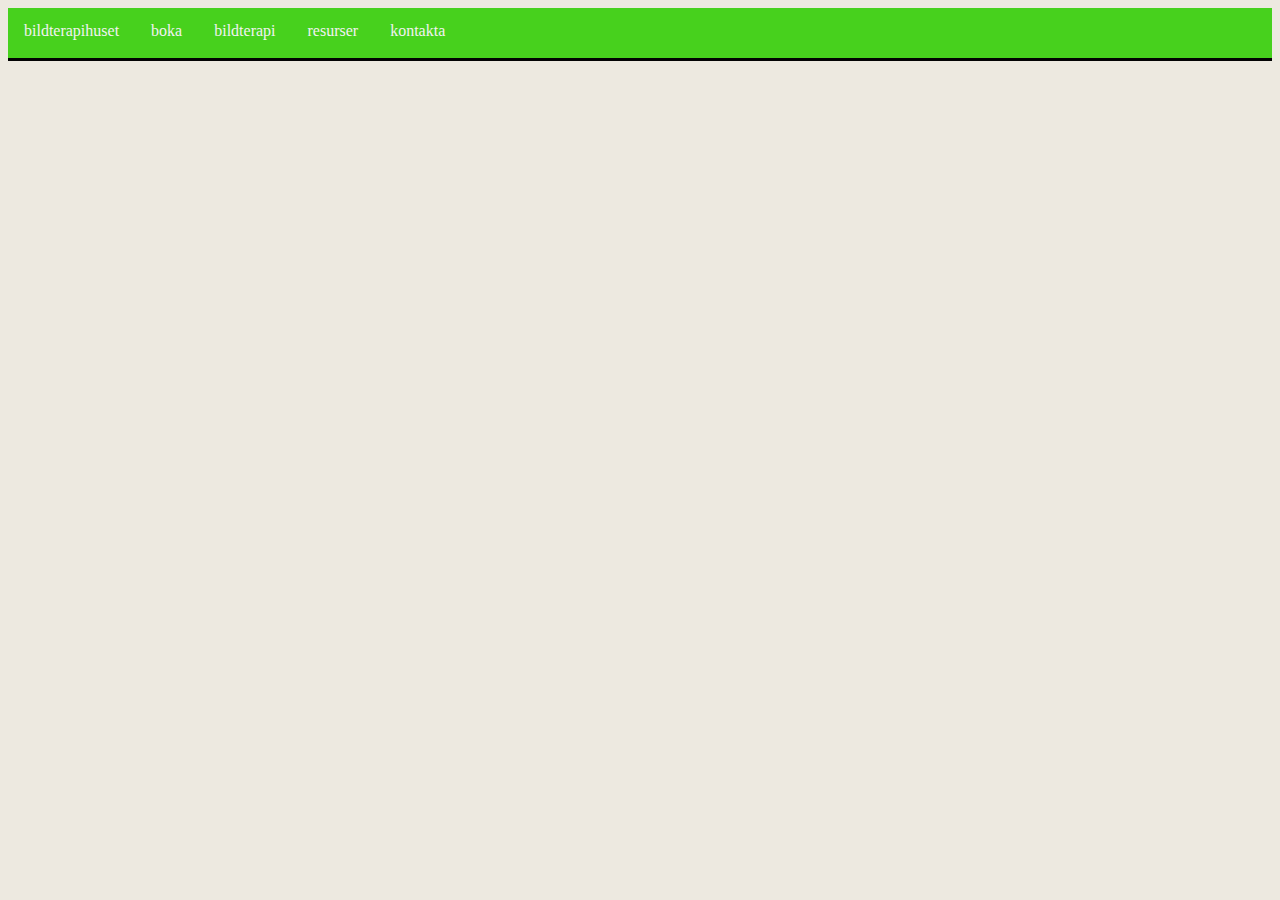
==== docs/bildterapi.html @ 5741a440 "02-10" ====
<!DOCTYPE html>
<html lang="en">

<head>
    <meta charset="UTF-8">
    <meta name="viewport" content="width=device-width, initial-scale=1.0">
    <meta http-equiv="X-UA-Compatible" content="ie=edge">
    <title>Document</title>
    <link rel="stylesheet" href="css/style.css">
</head>

<body>
    <div class="meny-container">
        

<a href="index.html">bildterapihuset</a>
   <a href="boka.html">boka</a>
   <a href="bildterapi.html">bildterapi</a>
            <a href="resurser.html">resurser</a>
            <a href="kontakta.html">kontakta</a>
         
          </div>
    </div>
    <div class="line-container">
</div>
---- docs/css/style.css ----
{
  height: 100%;
}
body {
  background-color: #ede9e0;

}

.meny-container {
  display: flex;
 background-color: #47d11d;
  height: 50px;
  width: 100%;

}
.meny-container a {
  float: left;
  display: block;
  color: #f2f2f2;
  text-align: center;
  padding: 14px 16px;
  text-decoration: none;
}

.meny-container a:hover {
  background-color: #ddd;
  color: black;
}
.line-container {
  display: flex;

  background-color: #030303;
  height: 3px;
  width: 100%;
}
.blid-container {
  display: flex;
  height: 1000px;
width: 100%;
}
.aktuelt {
  display: flex;
}
.flexbox-container {
  display: flex;

  background-color: #ede9e0;
  height: 200px;
  width: 100%;
}

.flexbox-item1 {
  margin-left: 13%;
  height: 200px;
  width: 200px;
  background-color: #dfcbb5;
}
.flexbox-item2 {
  margin-left: 13%;
  margin-right: ;
  width: 200px;
  height: 200px;
  background-color: #dfcbb5;
}

.flexbox-item3 {
  margin-right: 13%;
  width: 200px;
  height: 200px;
  background-color: #dfcbb5;
}



.topnav a {
  float: left;
  display: block;
  color: #f2f2f2;
  text-align: center;
  padding: 14px 16px;
  text-decoration: none;
}

.topnav a:hover {
  background-color: #ddd;
  color: black;
}
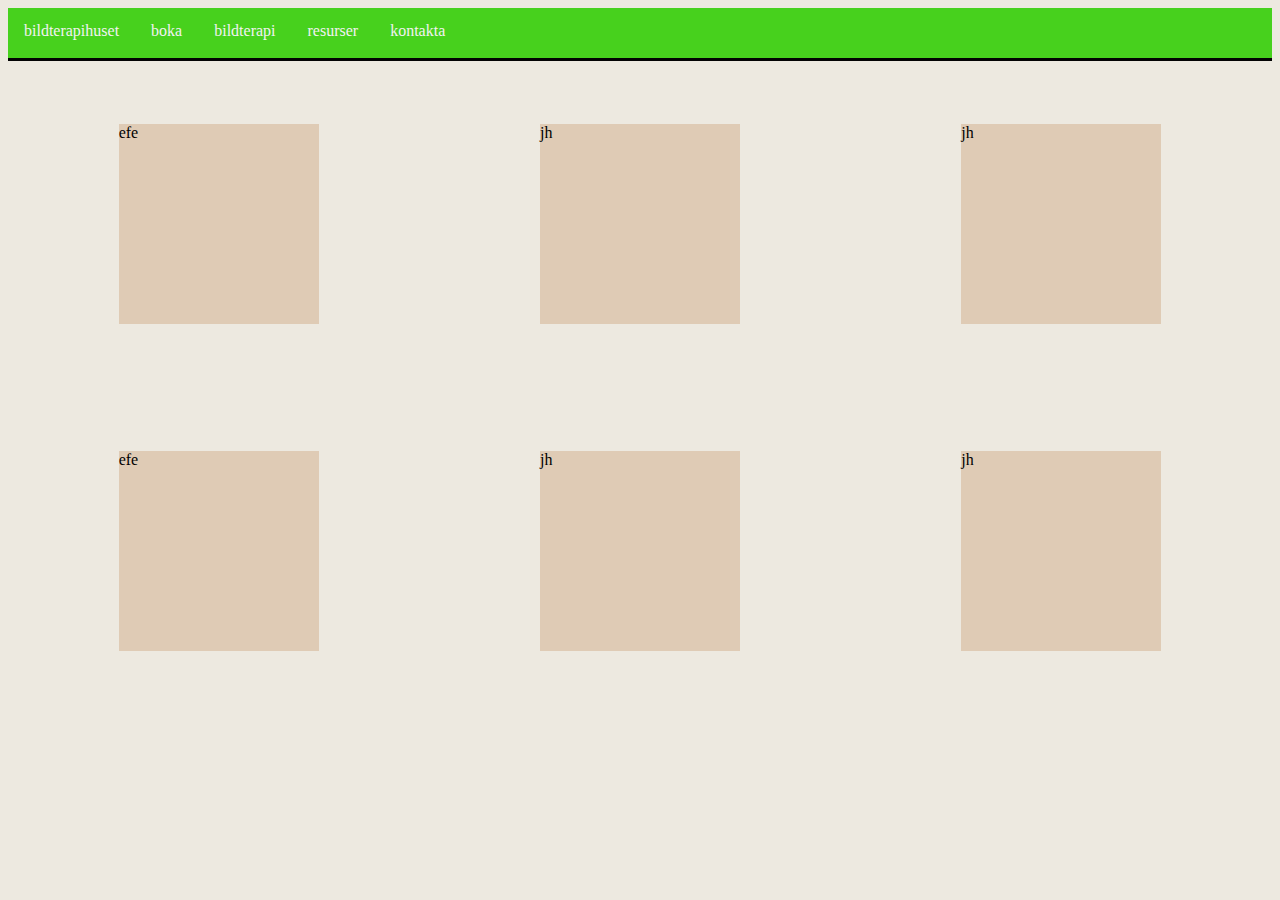
==== commit 91059e81: "20-17" ====
--- a/docs/bildterapi.html
+++ b/docs/bildterapi.html
@@ -18,8 +18,32 @@
    <a href="bildterapi.html">bildterapi</a>
             <a href="resurser.html">resurser</a>
             <a href="kontakta.html">kontakta</a>
-         
           </div>
-    </div>
     <div class="line-container">
-</div>+</div>
+          </div>
+          <div class="flexbox-container2">
+             <div class="flexbox-item4">
+                efe
+            </div>
+                 <div class="flexbox-item5">
+                jh
+            </div>
+               <div class="flexbox-item6">
+                jh
+               </div>
+        
+                <div class="flexbox-item7">
+                    efe
+                </div>
+                <div class="flexbox-item8">
+                    jh
+                </div>
+                <div class="flexbox-item9">
+                    jh
+                </div>
+            </div>
+
+    </body>
+</html>
+   --- a/docs/css/style.css
+++ b/docs/css/style.css
@@ -3,6 +3,7 @@
 }
 body {
   background-color: #ede9e0;
+  
 
 }
 
@@ -33,38 +34,116 @@
   height: 3px;
   width: 100%;
 }
-.blid-container {
+.blid{
   display: flex;
-  height: 1000px;
+  height: 100%;
 width: 100%;
 }
 .aktuelt {
-  display: flex;
+
+margin-left: 45%;
 }
 .flexbox-container {
   display: flex;
+  -webkit-flex-wrap: wrap;
+  display: flex;
+  justify-content: space-around;
 
   background-color: #ede9e0;
-  height: 200px;
+  margin: auto;
+  height: 100%;
   width: 100%;
+  margin-top: 5%;
+
 }
 
 .flexbox-item1 {
-  margin-left: 13%;
+  margin: 0%;
+  height: 300px;
+  width: 350px;
+  background-color: #dfcbb5;
+}
+.flexbox-item2 {
+  margin: 0%;
+  height: 300px;
+  width: 350px;
+  background-color: #dfcbb5;
+}
+
+.flexbox-item3 {
+  margin: 0%;
+  height: 300px;
+  width: 350px;
+  background-color: #dfcbb5;
+}
+@media (max-width: 65rem) {
+.flexbox-item1{
+  margin: 5%;}
+  .flexbox-item2{
+    margin: 5%;}
+    .flexbox-item3{
+      margin: 5%;}
+
+
+
+
+
+}
+
+
+
+
+
+
+
+
+
+  .flexbox-container2 {
+  display: flex;
+  justify-content: space-around;
+  -webkit-flex-wrap: wrap;
+  background-color: #ede9e0;
+  height: 100%;
+  width: 100%;
+  margin: auto;
+  
+}
+  .flexbox-item4 {
+ margin: 5%;
+  height: 200px;
+  width: 200px;
+  background-color: #dfcbb5;
+  align-content: space-between;
+}
+.flexbox-item5 {
+  margin: 5%;
+  width: 200px;
+  height: 200px;
+  background-color: #dfcbb5;
+}
+
+.flexbox-item6 {
+  margin: 5%;
+  width: 200px;
+  height: 200px;
+  background-color: #dfcbb5;
+}
+.flexbox-item7 {
+  margin: 5%;
   height: 200px;
   width: 200px;
   background-color: #dfcbb5;
 }
-.flexbox-item2 {
-  margin-left: 13%;
+.flexbox-item8 {
+  margin: 5%;
   margin-right: ;
   width: 200px;
   height: 200px;
   background-color: #dfcbb5;
 }
 
-.flexbox-item3 {
-  margin-right: 13%;
+.flexbox-item9 {
+  margin: 5%;
   width: 200px;
   height: 200px;
   background-color: #dfcbb5;
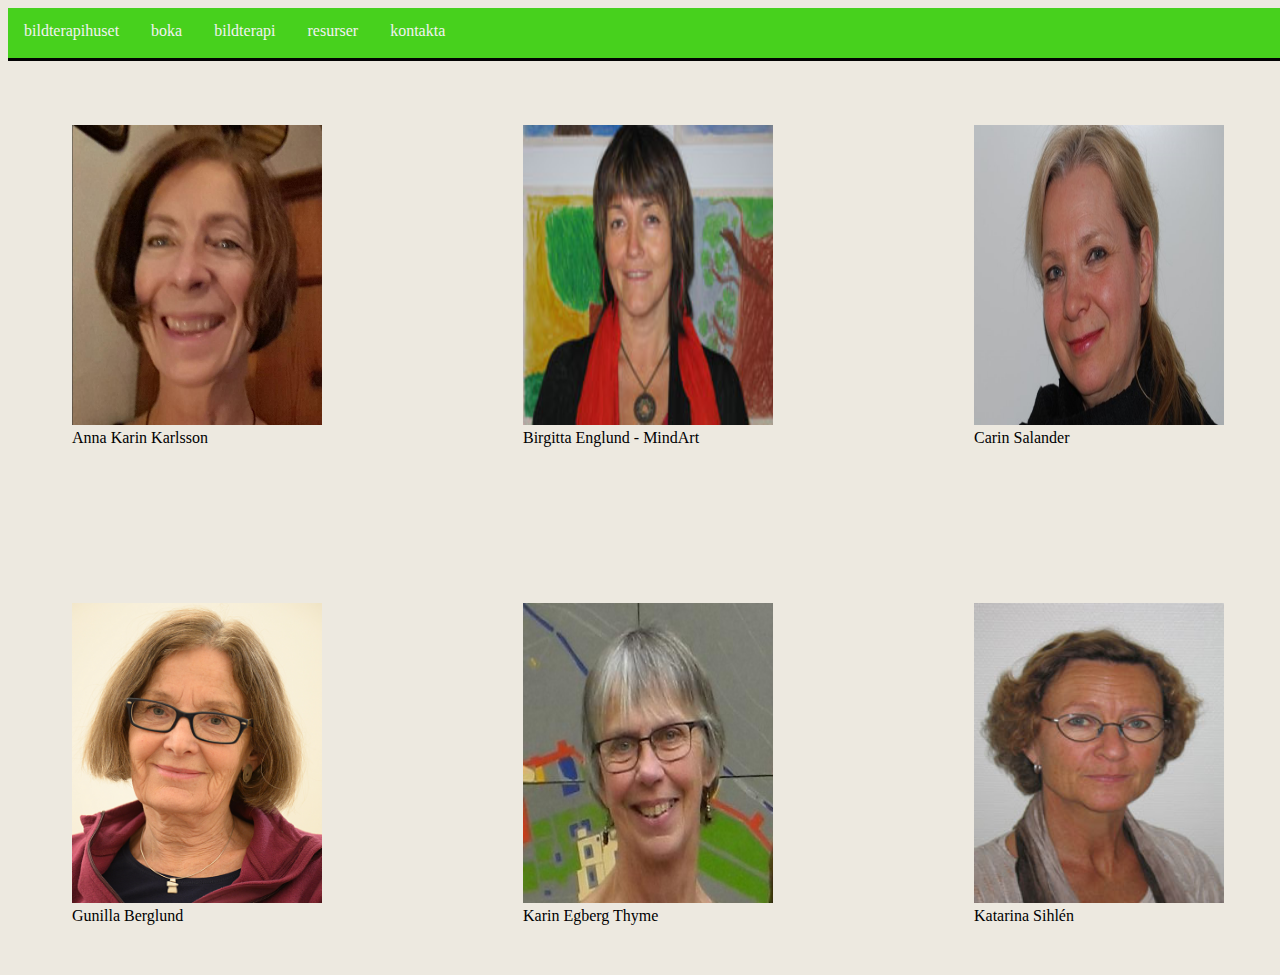
==== commit 6ef25791: "03-03" ====
--- a/docs/bildterapi.html
+++ b/docs/bildterapi.html
@@ -23,24 +23,36 @@
 </div>
           </div>
           <div class="flexbox-container2">
+
              <div class="flexbox-item4">
-                efe
+                 <img src="./img/person1.jpg" alt="" width="250px" height="300px"/>
+                 Anna Karin Karlsson
+
             </div>
                  <div class="flexbox-item5">
-                jh
+                <img src="./img/person2.jpg" alt="" width="250px" height="300px"/>
+                Birgitta Englund - MindArt
+
             </div>
                <div class="flexbox-item6">
-                jh
+                <img src="./img/person3.png" alt="" width="250px" height="300px"/>
+                Carin Salander
+
                </div>
-        
                 <div class="flexbox-item7">
-                    efe
+                    <img src="./img/person4.png" alt="" width="250px" height="300px"/>
+                    Gunilla Berglund
+
                 </div>
                 <div class="flexbox-item8">
-                    jh
+                    <img src="./img/person5.jpg" alt="" width="250px" height="300px"/>
+                    Karin Egberg Thyme
+
                 </div>
                 <div class="flexbox-item9">
-                    jh
+                    <img src="./img/person6.jpg" alt="" width="250px" height="300px"/>
+                    Katarina Sihlén
+
                 </div>
             </div>
 
--- a/docs/css/style.css
+++ b/docs/css/style.css
@@ -1,14 +1,11 @@
-{
+html body{
+  width: 100%;
   height: 100%;
-}
-body {
-  background-color: #ede9e0;
+   background-color: #ede9e0;
   
-
 }
 
 .meny-container {
-  display: flex;
  background-color: #47d11d;
   height: 50px;
   width: 100%;
@@ -23,26 +20,32 @@
   text-decoration: none;
 }
 
+
 .meny-container a:hover {
-  background-color: #ddd;
-  color: black;
+  font-weight: 100;
+  background-color: rgb(0, 0, 0);
+  color: rgb(255, 255, 255);
 }
 .line-container {
   display: flex;
-
   background-color: #030303;
   height: 3px;
   width: 100%;
 }
-.blid{
+.bakrund-container{
   display: flex;
-  height: 100%;
-width: 100%;
+height: 100vh;
+   background-image: url("../img/download.jpg");
+ background-size: 100%;
+ background-repeat: no-repeat;
 }
+
 .aktuelt {
+
 
 margin-left: 45%;
 }
+
 .flexbox-container {
   display: flex;
   -webkit-flex-wrap: wrap;
@@ -56,25 +59,33 @@
   margin-top: 5%;
 
 }
+.bottom-left {
+  font-size: x-large;
+  position: absolute;
+  top: 300px;
+  left: 16px;}
 
 .flexbox-item1 {
   margin: 0%;
-  height: 300px;
+  height: 400px;
   width: 350px;
   background-color: #dfcbb5;
 }
 .flexbox-item2 {
   margin: 0%;
-  height: 300px;
+  height: 400px;
   width: 350px;
   background-color: #dfcbb5;
 }
 
+
 .flexbox-item3 {
+  image-rendering: auto;
   margin: 0%;
-  height: 300px;
+  height: 400px;
   width: 350px;
   background-color: #dfcbb5;
+  
 }
 @media (max-width: 65rem) {
 .flexbox-item1{
@@ -83,24 +94,15 @@
     margin: 5%;}
     .flexbox-item3{
       margin: 5%;}
-
-
-
-
+      .flexbox-container{
+      }
 
 }
 
 
-
-
-
-
-
-
-
   .flexbox-container2 {
   display: flex;
-  justify-content: space-around;
+  justify-content: space-between;
   -webkit-flex-wrap: wrap;
   background-color: #ede9e0;
   height: 100%;
@@ -110,43 +112,48 @@
 }
   .flexbox-item4 {
  margin: 5%;
-  height: 200px;
-  width: 200px;
-  background-color: #dfcbb5;
+ width: 250px; 
+ height: 350px;
+  background-color: #ede9e0;
   align-content: space-between;
 }
 .flexbox-item5 {
   margin: 5%;
-  width: 200px;
-  height: 200px;
-  background-color: #dfcbb5;
+  width: 250px; 
+  height: 300px;
+  background-color: #ede9e0;
+  justify-content: center;
 }
 
 .flexbox-item6 {
   margin: 5%;
-  width: 200px;
-  height: 200px;
-  background-color: #dfcbb5;
+  width: 250px;
+  height: 300px;
+  background-color: #ede9e0;
 }
 .flexbox-item7 {
   margin: 5%;
-  height: 200px;
-  width: 200px;
-  background-color: #dfcbb5;
+  height: 300px;
+  width: 250px;
+  background-color: #ede9e0;
 }
 .flexbox-item8 {
   margin: 5%;
-  margin-right: ;
-  width: 200px;
-  height: 200px;
-  background-color: #dfcbb5;
+  width: 250px;
+  height: 300px;
+  background-color: #ede9e0;
 }
 
 .flexbox-item9 {
+  font-display: ;
   margin: 5%;
-  width: 200px;
-  height: 200px;
-  background-color: #dfcbb5;
+  width: 250px;
+  height: 300px;
+  background-color: #ede9e0;
+}
+@media (max-width: 40rem) {
+.flexbox-container2{
+  justify-content: center;
 }
 
 
@@ -163,4 +170,13 @@
 .topnav a:hover {
   background-color: #ddd;
   color: black;
+  height: 50px;
+}
+.text-container{
+  display: flex;
+  
+
+}
+.text1{
+
 }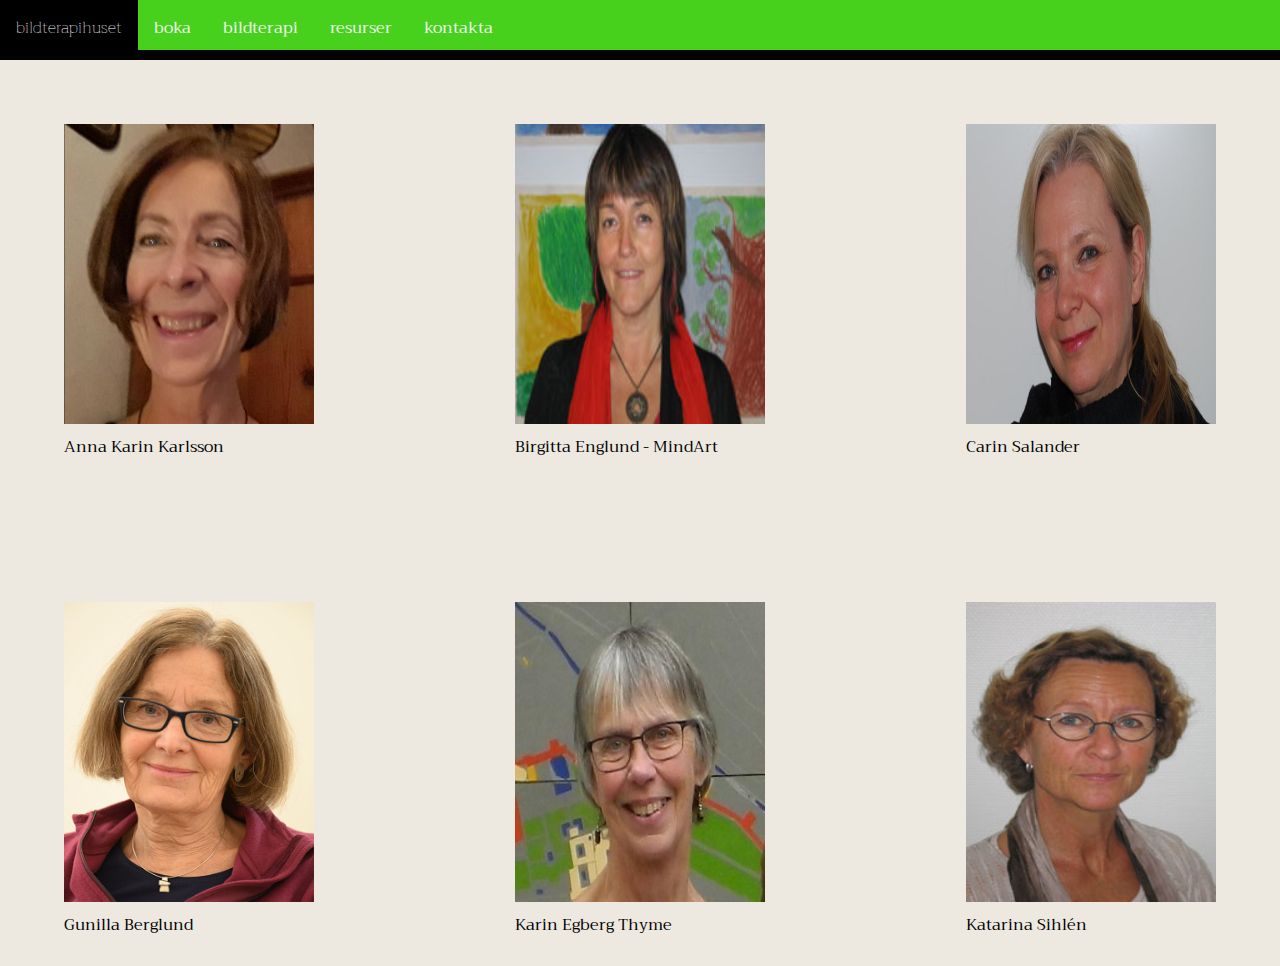
==== commit fd05301d: "03-17.11.00" ====
--- a/docs/bildterapi.html
+++ b/docs/bildterapi.html
@@ -7,6 +7,8 @@
     <meta http-equiv="X-UA-Compatible" content="ie=edge">
     <title>Document</title>
     <link rel="stylesheet" href="css/style.css">
+    <link rel="stylesheet" href="https://fonts.googleapis.com/css?family=Trirong">
+
 </head>
 
 <body>
--- a/docs/css/style.css
+++ b/docs/css/style.css
@@ -1,8 +1,13 @@
 html body{
+  padding: 0;
+  margin: 0;
   width: 100%;
   height: 100%;
    background-color: #ede9e0;
   
+}
+body{
+  font-family: "Trirong", serif;
 }
 
 .meny-container {
@@ -27,23 +32,29 @@
   color: rgb(255, 255, 255);
 }
 .line-container {
-  display: flex;
   background-color: #030303;
-  height: 3px;
+  height: 10px;
   width: 100%;
 }
-.bakrund-container{
+.bakgrund{
+  background-image: url(../img/download.jpg);
   display: flex;
 height: 100vh;
-   background-image: url("../img/download.jpg");
  background-size: 100%;
  background-repeat: no-repeat;
+ position: relative;
+ text-align: center;
+ color: rgb(0, 0, 0);
+}
+h1{
+
+  position: absolute;
+  bottom: 8px;
+  left: 16px;
 }
 
 .aktuelt {
-
-
-margin-left: 45%;
+align-content: center;
 }
 
 .flexbox-container {
@@ -67,13 +78,13 @@
 
 .flexbox-item1 {
   margin: 0%;
-  height: 400px;
+  height: 500px;
   width: 350px;
   background-color: #dfcbb5;
 }
 .flexbox-item2 {
   margin: 0%;
-  height: 400px;
+  height: 500px;
   width: 350px;
   background-color: #dfcbb5;
 }
@@ -82,7 +93,7 @@
 .flexbox-item3 {
   image-rendering: auto;
   margin: 0%;
-  height: 400px;
+  height: 500px;
   width: 350px;
   background-color: #dfcbb5;
   
@@ -174,9 +185,10 @@
 }
 .text-container{
   display: flex;
-  
-
-}
+  }
 .text1{
+  display: flex;
+ align-content: center;
+ text-align: center;
 
 }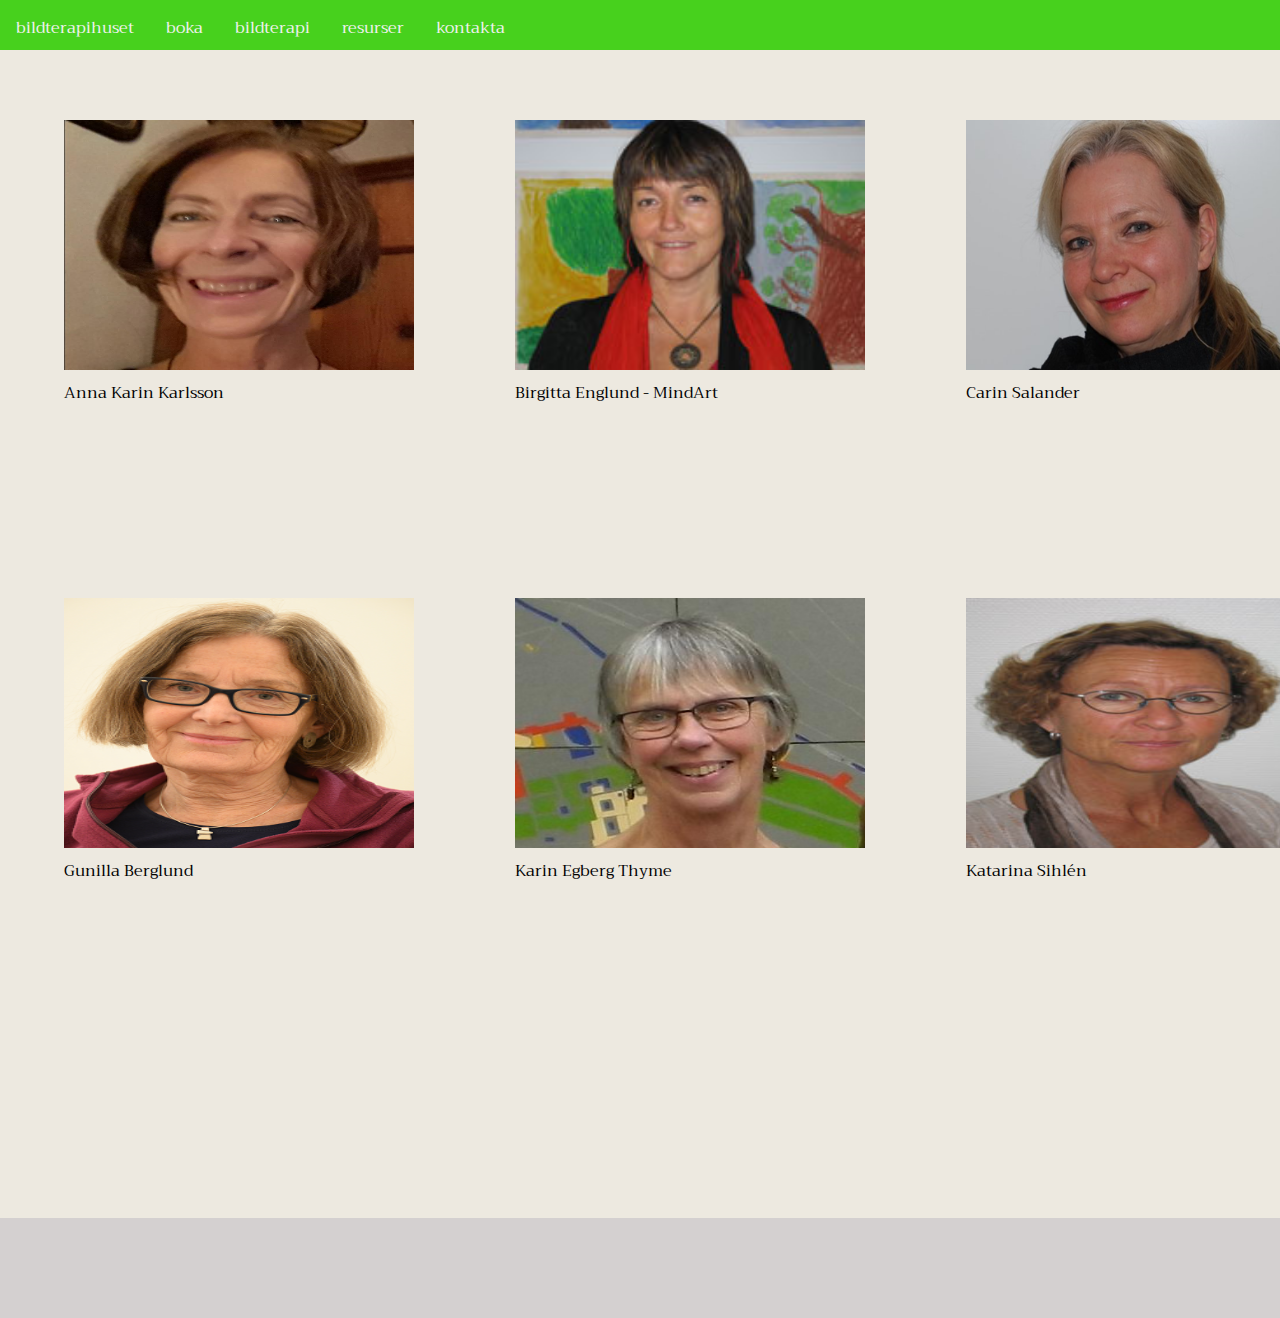
==== commit 114736f5: "35" ====
--- a/docs/bildterapi.html
+++ b/docs/bildterapi.html
@@ -56,6 +56,9 @@
                     Katarina Sihlén
 
                 </div>
+                <div class="footer">
+                    <p></p>
+                  </div>
             </div>
 
     </body>
--- a/docs/css/style.css
+++ b/docs/css/style.css
@@ -24,6 +24,7 @@
   padding: 14px 16px;
   text-decoration: none;
 }
+@med
 
 
 .meny-container a:hover {
@@ -31,30 +32,42 @@
   background-color: rgb(0, 0, 0);
   color: rgb(255, 255, 255);
 }
-.line-container {
+.line{
   background-color: #030303;
-  height: 10px;
-  width: 100%;
-}
+  height: 100%;
+  width: 100%;
+}
+
+.gfg {
+  background-image: url(../img/download.jpg);
+  height: 100vh;
+  background-size: 100%;
+  background
+  background-repeat: no-repeat;
+  position: relative;
+ 
+}
+
+
+
+.text {
+  position: absolute;
+  top: 60%;
+  left: 10px;
+  font-size: xxx-large;
+}
+
 .bakgrund{
-  background-image: url(../img/download.jpg);
-  display: flex;
-height: 100vh;
- background-size: 100%;
- background-repeat: no-repeat;
- position: relative;
- text-align: center;
- color: rgb(0, 0, 0);
-}
-h1{
-
-  position: absolute;
+  text-align: start;
   bottom: 8px;
   left: 16px;
+  font-size: xx-large;
+align-content: flex-end;
 }
 
 .aktuelt {
-align-content: center;
+text-align: center;
+font-size: xx-large;
 }
 
 .flexbox-container {
@@ -68,6 +81,11 @@
   height: 100%;
   width: 100%;
   margin-top: 5%;
+
+}
+img {
+  height: 250px;
+width: 350px;
 
 }
 .bottom-left {
@@ -109,6 +127,15 @@
       }
 
 }
+.footer {
+ 
+  height: 100px;
+  margin-top: 20%;
+  width: 100%;
+  background-color: rgb(212, 208, 208);
+  color: white;
+
+}
 
 
   .flexbox-container2 {
